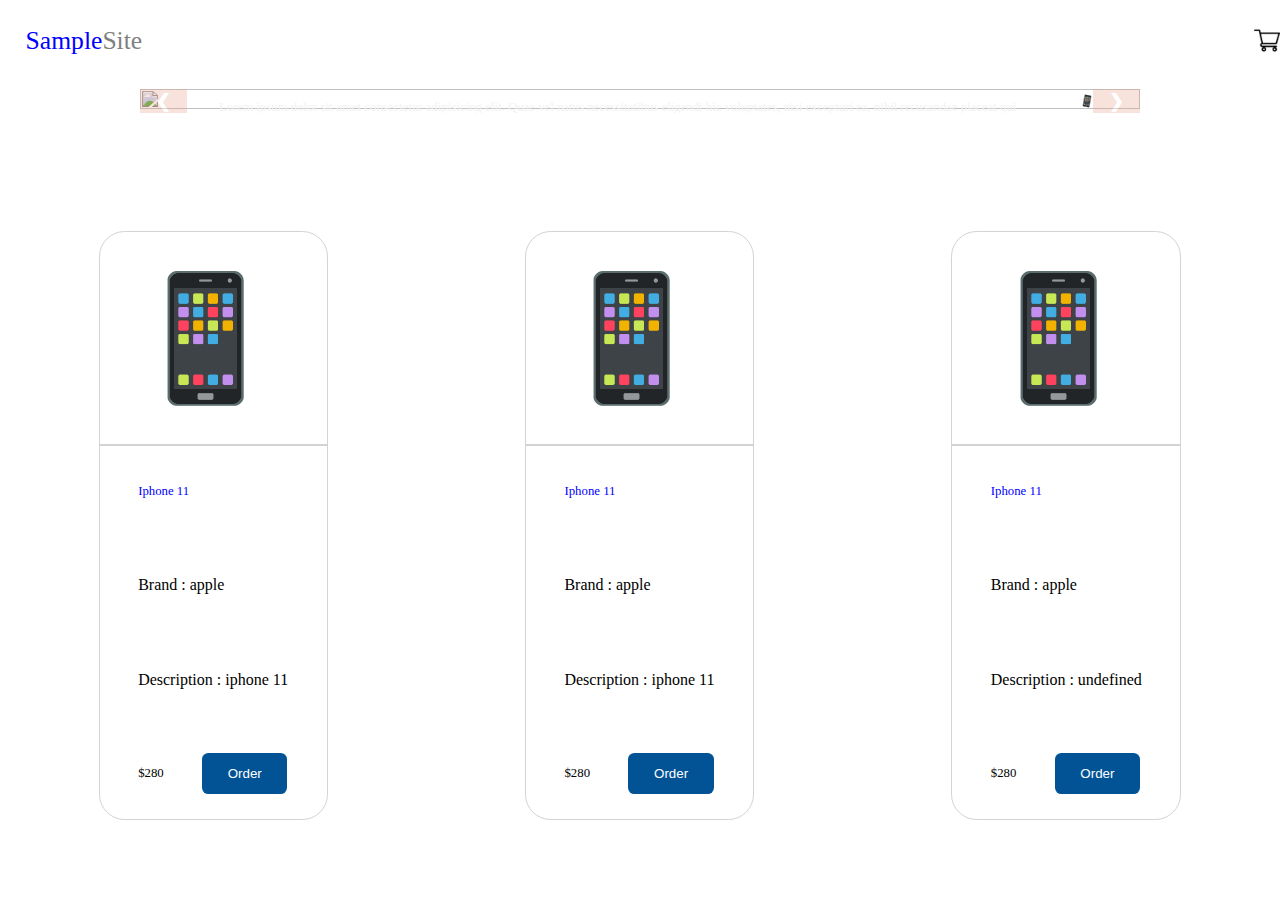
==== index.html @ 5a175bb7 "finished" ====
<!DOCTYPE html>
<html lang="en">
  <head>
    <meta charset="UTF-8" />
    <meta http-equiv="X-UA-Compatible" content="IE=edge" />
    <meta name="viewport" content="width=device-width, initial-scale=1.0" />
    <title>Document</title>
    <link rel="stylesheet" href="./index.css" type="text/css" />
    <link rel="stylesheet" href="./navHeader.css" type="text/css" />
    <link rel="stylesheet" href="./slideshow.css" type="text/css" />
  </head>
  <body>
    <div class="container">
      <div class="root-nav-header">
        <div class="container-nav-header">
          <p>Sample<span>Site</span></p>
          <img class="cartBtn" src="./shopping-cart.png"/></img>
        </div>
        <!-- <div class="line"></div> -->
      </div>

      <object class="slideshow" data="slideshow.html" type="text/html"></object>

      <div class="list"></div>

      <div class="modal">
 <div class="root">
  <img class="close" src="./cancel.png"/>
      <p>Your Order</p>
      
      <div class="container-modal"></div>
    </div></div>

     
    </div>

    <script type="text/javascript" src="./index.js"></script>
    <script type="text/javascript" src="./model.js"></script>
  </body>
</html>
---- index.css ----
html,
body {
  width: 100%;
  height: 100%;
  margin: 0 auto;
}

.container {
  width: 100%;
  height: 100%;
  max-width: 100%;
  max-height: 100%;
  display: flex;
  flex-direction: column;
}

.nav-header {
  max-width: 100%;
  width: 100%;
}

.slideshow {
  min-width: 100%;
  min-height: 101%;
}

.product-content {
  display: flex;
  flex-direction: column;
  width: fit-content;
  height: fit-content;
  border-color: lightgray;
  border-radius: 2vw;
  border-width: 0.1vw;
  border-style: solid;
}
.product-content p {
  margin: 3vw;
}

.line {
  border-color: lightgray;
  border-radius: 2vw;
  border-width: 0.1vw;
  border-style: solid;
}

.product-content img {
  width: 15vh;
  height: 15vh;
  margin: 3vw;
}

.name {
  color: blue;
  font-size: 1vw;
}

.price {
  font-size: 1vw;
}

.price::before {
  content: "$";
}
.detail-product {
  display: flex;
  justify-content: space-between;
  align-items: center;
}

.orderBtn {
  background-color: rgb(2, 83, 150);
  border-radius: 0.5vw;
  border-style: none;
  height: fit-content;
  padding: 1vw 2vw;
  color: white;
}

.list {
  display: flex;
  justify-content: space-around;
}

.modal {
  position: fixed;
  z-index: 1;
  padding-top: 100px;
  left: 0;
  top: 0;
  width: 100%;
  height: 100%;
  overflow: auto;
  background-color: rgb(0, 0, 0);
  background-color: rgba(0, 0, 0, 0.4);
  display: none;
}

.hidden {
  display: block;
}

.root {
  display: flex;
  flex-direction: column;
  background-color: rgb(64, 162, 247);
  border-radius: 1vw;
  padding: 1.5vw;
  width: fit-content;
  align-items: center;
  align-content: center;
  width: 100%;
}
.root p {
  text-align: center;
  font-weight: bold;
}

.content {
  display: flex;
  flex-direction: row;
  justify-content: space-around;
  background-color: antiquewhite;
  height: fit-content;
  padding: 2vw;
  margin-top: 2vw;
  width: 100%;

  border-radius: 1vw;
}

img {
  width: 10%;
  height: 10%;
}

.line {
  width: 100%;
  border-color: lightgray;
  border-style: solid;
  border-width: 0.1vw;
}

.detail {
  display: flex;
  flex-direction: column;

  place-items: flex-start;
  justify-items: flex-end;
  justify-content: space-between;
}

p {
  margin: 0.5vw;
}

.name::first-letter,
brand::first-letter,
description::first-letter {
  text-transform: uppercase;
}

.container-modal {
  margin: auto;
  width: 100%;
}
.close-box {
  display: flex;
}
.close {
  width: 2vw;
  height: 2vw;
}

.close:hover,
.close:focus {
  color: #000;
  text-decoration: none;
  cursor: pointer;
}
---- navHeader.css ----
html,
body {
  width: 100%;
  height: max-content;
  margin: 0 auto;
}
* {
  padding: 0;
  margin: 0;
}
.root-nav-header {
  display: flex;
  flex-direction: column;
  max-width: 100%;
  width: 100%;
}

.container-nav-header {
  height: fit-content;
  width: 100%;
  display: flex;
  align-items: center;
  justify-content: space-between;
}

.container-nav-header img {
  width: 2%;
  height: 2%;
}

.container-nav-header p {
  color: blue;
  font-size: 2vw;
  margin: 1em;
}

.container-nav-header p span {
  color: grey;
}

.line {
  background-color: black;
  width: 100%;
  max-width: 100%;
  height: 1px;
}
---- slideshow.css ----
* {
  box-sizing: border-box;
}

.slideshow-container {
  max-width: 1000px;
  position: relative;
  margin: auto;
  overflow: hidden;
}

.mySlides {
  display: none;
}

.mySlides1 {
  width: 100%;
  height: 100%;
}

.mySlides1 img {
  height: 100%;
  width: 100%;
  object-fit: contain;
}

.above-content {
  display: flex;
  justify-content: space-between;
  position: absolute;
  top: 0;
  left: 0;
  align-items: center;
  width: 100%;
  max-width: 100%;
  height: 100%;
  color: #f2f2f2;
}

.text-content {
  margin: 0px 2rem;
}

.text-content p:first-child {
  font-size: 2vw;
  margin-bottom: 0.1%;
}

.text-content p:nth-child(2) {
  font-size: 1vw;
}

.text-content button {
  background-color: orangered;
  color: white;
  padding: 0.5vw 1vw;
  border: none;
  box-shadow: 0px 8px 15px rgba(0, 0, 0, 0.1);
  text-transform: uppercase;
  font-weight: bold;
  font-size: 1vw;
}

.text-content button:hover {
  box-shadow: 5px 5px 15px rgba(0, 0, 0, 0.4);
}

.above-content img {
  height: 50%;
  transform: rotate(10deg);
}

/* Next & previous buttons */
.prev,
.next {
  cursor: pointer;
  top: 50%;
  width: auto;
  padding: 16px;
  color: white;
  font-weight: bold;
  font-size: 18px;
  transition: 0.6s ease;
  border-radius: 0 3px 3px 0;
  user-select: none;
  background-color: rgb(230, 164, 140);
  opacity: 0.3;
}

/* Position the "next button" to the right */
.next {
  right: 0;
  border-radius: 3px 0 0 3px;
}

/* On hover, add a black background color with a little bit see-through */
.prev:hover,
.next:hover {
  background-color: orangered;
  opacity: 1;
}

/* Number text (1/3 etc) */
.numbertext {
  color: #f2f2f2;
  font-size: 12px;
  padding: 8px 12px;
  position: absolute;

  top: 0;
}

/* The dots/bullets/indicators */
.dot {
  cursor: pointer;
  height: 15px;
  width: 15px;
  margin: 0 2px;
  background-color: #bbb;
  border-radius: 50%;
  display: inline-block;
  transition: background-color 0.6s ease;
}

.active,
.dot:hover {
  background-color: #717171;
}

/* Fading animation */
.fade {
  -webkit-animation-name: fade;
  -webkit-animation-duration: 1.5s;
  animation-name: fade;
  animation-duration: 1.5s;
}

@-webkit-keyframes fade {
  from {
    opacity: 0.4;
  }
  to {
    opacity: 1;
  }
}

@keyframes fade {
  from {
    opacity: 0.4;
  }
  to {
    opacity: 1;
  }
}
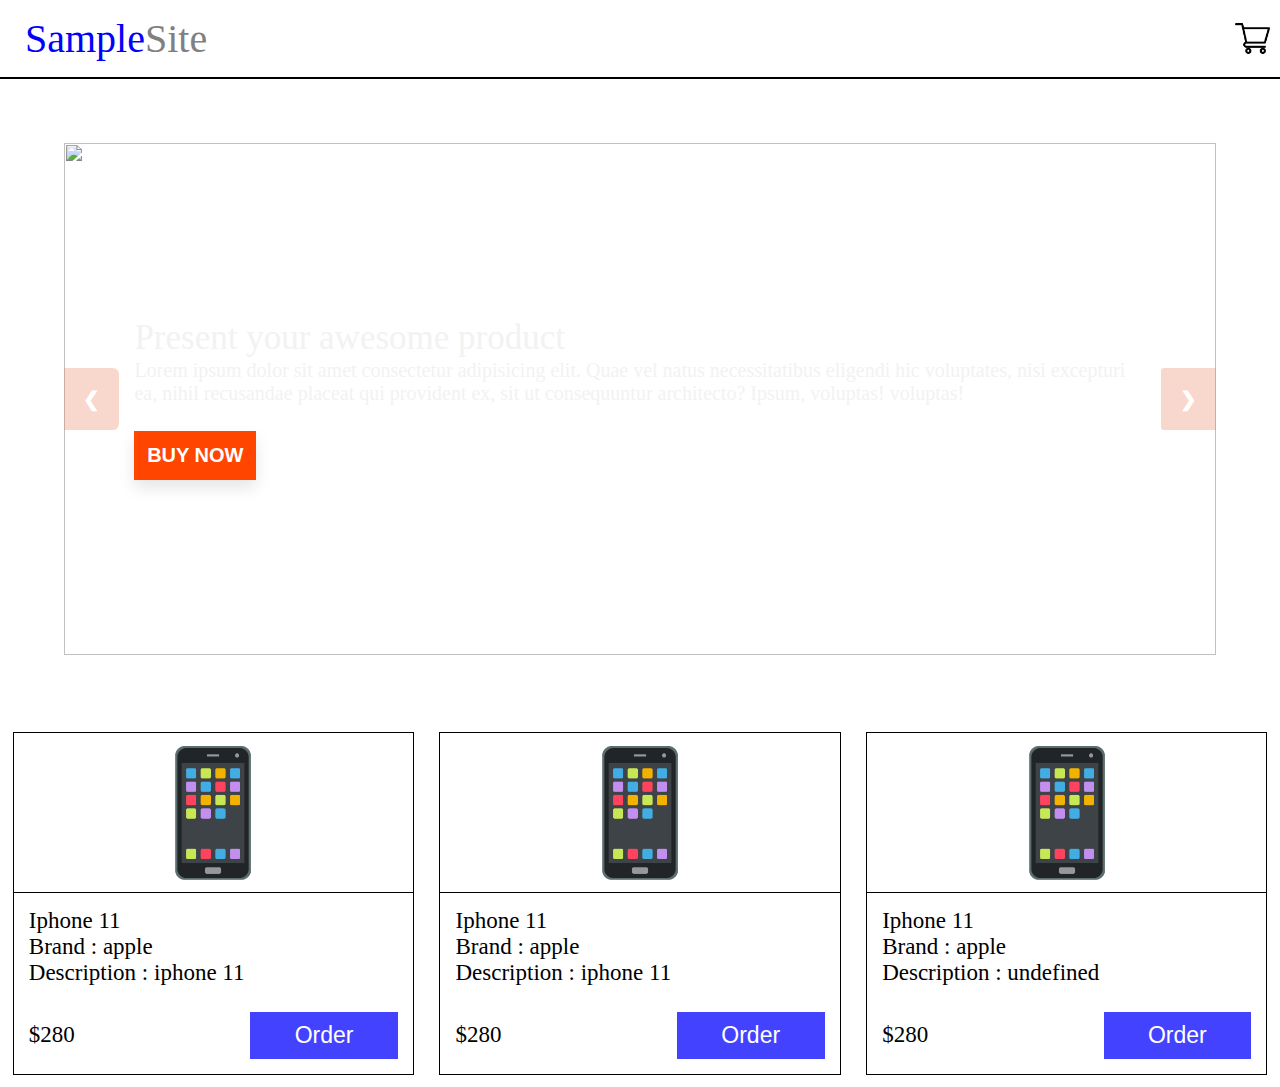
==== commit a7175bd5: "re-assignment" ====
--- a/index.html
+++ b/index.html
@@ -5,36 +5,60 @@
     <meta http-equiv="X-UA-Compatible" content="IE=edge" />
     <meta name="viewport" content="width=device-width, initial-scale=1.0" />
     <title>Document</title>
-    <link rel="stylesheet" href="./index.css" type="text/css" />
-    <link rel="stylesheet" href="./navHeader.css" type="text/css" />
-    <link rel="stylesheet" href="./slideshow.css" type="text/css" />
+    <meta content="width=device-width, initial-scale=1" name="viewport" />
+    <link rel="stylesheet" href="style.css" type="text/css" />
   </head>
   <body>
-    <div class="container">
-      <div class="root-nav-header">
-        <div class="container-nav-header">
-          <p>Sample<span>Site</span></p>
-          <img class="cartBtn" src="./shopping-cart.png"/></img>
+    <div class="root">
+      <div class="header">
+        <p>Sample<span>Site</span></p>
+        <img class="cartIcon" src="shopping-cart.png" />
+      </div>
+      <div class="line"></div>
+
+      <div class="banner">
+        <div class="mySlides fade">
+          <img src="./image1.jpg" />
         </div>
-        <!-- <div class="line"></div> -->
+
+        <div class="mySlides fade">
+          <img src="image2.jpg" />
+        </div>
+
+        <div class="mySlides fade">
+          <img src="image3.jpg" />
+        </div>
+
+        <div class="above-content">
+          <a class="prev" onclick="plusSlides(-1, 0)">&#10094;</a>
+          <div class="text-content">
+            <p class="title-banner">Present your awesome product</p>
+            <p class="sub-title-banner">
+              Lorem ipsum dolor sit amet consectetur adipisicing elit. Quae vel
+              natus necessitatibus eligendi hic voluptates, nisi excepturi ea,
+              nihil recusandae placeat qui provident ex, sit ut consequuntur
+              architecto? Ipsum, voluptas! voluptas!
+            </p>
+
+            <button>buy now</button>
+          </div>
+          <a class="next" onclick="plusSlides(1, 0)">&#10095;</a>
+        </div>
+      </div>
+      <div class="carts-wrap">
+        <div class="carts"></div>
       </div>
 
-      <object class="slideshow" data="slideshow.html" type="text/html"></object>
-
-      <div class="list"></div>
-
       <div class="modal">
- <div class="root">
-  <img class="close" src="./cancel.png"/>
-      <p>Your Order</p>
-      
-      <div class="container-modal"></div>
-    </div></div>
-
-     
+        <div class="modal-content">
+          <span class="close">&times;</span>
+          <div class="modal-list">
+            <p>Your Order</p>
+            <div class="modal-products"></div>
+          </div>
+        </div>
+      </div>
     </div>
-
-    <script type="text/javascript" src="./index.js"></script>
-    <script type="text/javascript" src="./model.js"></script>
+    <script type="text/javascript" src="./script.js"></script>
   </body>
 </html>
--- a/style.css
+++ b/style.css
@@ -0,0 +1,869 @@
+* {
+  box-sizing: border-box;
+  margin: 0;
+}
+
+.header {
+  display: flex;
+  flex-direction: row;
+  align-items: center;
+  justify-content: space-between;
+  padding-left: 10px;
+  padding-right: 10px;
+}
+
+.header p {
+  color: blue;
+}
+
+.header span {
+  color: gray;
+}
+
+.line {
+  background-color: black;
+  width: 100%;
+  height: 2px;
+  margin-bottom: 5vw;
+}
+
+/* ---------------BANNER-------------------- */
+
+.banner {
+  max-width: 90%;
+  position: relative;
+  margin: auto;
+  overflow: hidden;
+  margin-bottom: 5vw;
+}
+
+.mySlides {
+  display: none;
+  width: 100%;
+  height: 30vw;
+}
+
+.mySlides img {
+  width: 100%;
+  height: 30vw;
+  object-fit: cover;
+}
+
+.above-content {
+  display: flex;
+  justify-content: space-between;
+  position: absolute;
+  top: 0;
+  left: 0;
+  align-items: center;
+  width: 100%;
+  max-width: 100%;
+  height: 100%;
+  color: #f2f2f2;
+}
+
+.fade {
+  -webkit-animation-name: fade;
+  -webkit-animation-duration: 1.5s;
+  animation-name: fade;
+  animation-duration: 1.5s;
+}
+
+.prev,
+.next {
+  cursor: pointer;
+  top: 50%;
+  width: auto;
+  padding: 1.5vw;
+  color: white;
+  font-weight: bold;
+  font-size: 1vw;
+  transition: 0.6s ease;
+  border-radius: 0 0.5vw 0.5vw 0;
+  user-select: none;
+  background-color: rgb(233, 129, 91);
+  opacity: 0.3;
+}
+
+.next {
+  right: 0;
+  border-radius: 3px 0 0 3px;
+}
+
+.prev:hover,
+.next:hover {
+  background-color: orangered;
+  opacity: 1;
+}
+
+.text-content {
+  padding-left: 20px;
+}
+
+.text-content p:first-child {
+  font-size: 2vw;
+  margin-bottom: 0.1%;
+}
+
+.text-content button {
+  background-color: orangered;
+  color: white;
+  padding: 0.5vw 1vw;
+  border: none;
+  box-shadow: 0px 8px 15px rgba(0, 0, 0, 0.1);
+  text-transform: uppercase;
+  font-weight: bold;
+  font-size: 1vw;
+}
+/* ---------------BANNER-------------------- */
+
+/* ---------------------Carts------------------------ */
+.carts-wrap {
+  width: 100%;
+  display: flex;
+  justify-content: center;
+}
+.carts {
+  display: flex;
+  justify-content: space-around;
+  flex-direction: row;
+}
+.product-content {
+  width: fit-content;
+  height: fit-content;
+  justify-content: center;
+  margin: 1vw;
+  border-width: 0.1vw;
+  border-style: solid;
+  border-color: black;
+  display: flex;
+  flex-direction: column;
+  align-items: center;
+}
+
+.product-content img {
+  width: 40%;
+  height: 50%;
+  object-fit: cover;
+  padding: 1vw;
+  justify-content: center;
+}
+
+.detail {
+  padding: 15px;
+  width: 100%;
+  text-justify: center;
+}
+
+.detail-product {
+  display: grid;
+  grid-template-columns: 60% 40%;
+  margin-top: 2vw;
+}
+
+.detail-product button {
+  background-color: rgb(67, 67, 255);
+  border-style: none;
+}
+
+.line-detail {
+  background-color: black;
+  width: 100%;
+  height: 0.5px;
+}
+
+.price::before {
+  content: "$";
+}
+
+.name::first-letter,
+brand::first-letter,
+description::first-letter {
+  text-transform: uppercase;
+}
+
+.orderBtn {
+  text-align: center;
+  cursor: pointer;
+  outline: none;
+  color: #fff;
+  background-color: #04aa6d;
+  border: none;
+}
+
+.orderBtn:active {
+  background-color: #3e8e41;
+  box-shadow: 0 5px #666;
+}
+/* ---------------------end of Carts------------------------ */
+
+/* -------------------------Modal--------------------------------- */
+.modal {
+  display: none;
+  position: fixed; /* Stay in place */
+  z-index: 1; /* Sit on top */
+  left: 0;
+  top: 0;
+  width: 100%; /* Full width */
+  height: 100%; /* Full height */
+  overflow: auto; /* Enable scroll if needed */
+  background-color: rgb(0, 0, 0); /* Fallback color */
+  background-color: rgba(0, 0, 0, 0.4); /* Black w/ opacity */
+}
+
+.modal-list {
+  width: 100%;
+}
+
+/* Modal Content */
+.modal-content {
+  position: absolute;
+  left: 50%;
+  top: 50%;
+  flex-wrap: wrap;
+  transform: translate(-50%, -50%);
+  background-color: #f2f2f2;
+  display: flex;
+}
+
+.show {
+  display: block;
+}
+
+.modal-products .price {
+  text-align: start;
+}
+
+.close {
+  color: #aaa;
+  float: right;
+  font-size: 28px;
+  font-weight: bold;
+  padding: 20px;
+  background-color: red;
+}
+
+.close:hover,
+.close:focus {
+  color: black;
+  text-decoration: none;
+  cursor: pointer;
+}
+
+.modal-products {
+  display: flex;
+  flex-direction: column;
+}
+
+/* -------------------------emd of Modal--------------------------------- */
+
+@media screen and (max-width: 2600px) and (min-width: 2000px) {
+  .header p {
+    font-size: 45px;
+    margin: 15px;
+  }
+  .cartIcon {
+    width: 45px;
+  }
+
+  .text-content {
+    padding-right: 15px;
+    padding-left: 15px;
+  }
+
+  .text-content p:first-child {
+    font-size: 40px;
+  }
+
+  .text-content .sub-title-banner {
+    font-size: 30px;
+  }
+
+  .text-content button {
+    font-size: 25px;
+    padding: 1vw;
+    margin-top: 2vw;
+  }
+
+  .mySlides {
+    height: 25vw;
+  }
+  .mySlides img {
+    height: 25vw;
+  }
+
+  .prev,
+  .next {
+    font-size: 20px;
+  }
+
+  .detail p {
+    font-size: 25px;
+    margin-bottom: auto;
+    margin-top: auto;
+  }
+
+  .detail button {
+    font-size: 23px;
+    padding: 10px;
+  }
+
+  .modal-list {
+    width: 100%;
+  }
+
+  .modal-list p:first-child {
+    font-size: 30px;
+    text-align: center;
+  }
+
+  .modal-content {
+    width: 80%;
+  }
+
+  .modal-products {
+    align-items: center;
+    padding: 20px;
+    display: flex;
+    flex-direction: row;
+  }
+}
+
+@media screen and (max-width: 2000px) and (min-width: 1000px) {
+  .header p {
+    font-size: 40px;
+    margin: 15px;
+  }
+  .cartIcon {
+    width: 35px;
+  }
+
+  .text-content {
+    padding-right: 15px;
+    padding-left: 15px;
+  }
+
+  .text-content p:first-child {
+    font-size: 35px;
+  }
+
+  .text-content .sub-title-banner {
+    font-size: 20px;
+  }
+
+  .text-content button {
+    font-size: 20px;
+    padding: 1vw;
+    margin-top: 2vw;
+  }
+
+  .mySlides {
+    height: 40vw;
+  }
+  .mySlides img {
+    height: 40vw;
+  }
+
+  .prev,
+  .next {
+    font-size: 20px;
+  }
+
+  .detail p {
+    font-size: 23px;
+    margin-bottom: auto;
+    margin-top: auto;
+  }
+
+  .detail button {
+    font-size: 23px;
+    padding: 10px;
+  }
+
+  .modal-list {
+    width: 100%;
+  }
+
+  .modal-list p:first-child {
+    font-size: 20px;
+    text-align: center;
+  }
+
+  .modal-content {
+    width: 80%;
+  }
+
+  .modal-products {
+    align-items: center;
+    padding: 20px;
+    display: flex;
+    flex-direction: row;
+  }
+}
+
+@media screen and (max-width: 1000px) and (min-width: 800px) {
+  .header p {
+    font-size: 40px;
+    margin: 15px;
+  }
+  .cartIcon {
+    width: 35px;
+  }
+
+  .text-content {
+    padding-right: 15px;
+    padding-left: 15px;
+  }
+
+  .text-content p:first-child {
+    font-size: 35px;
+  }
+
+  .text-content .sub-title-banner {
+    font-size: 20px;
+  }
+
+  .text-content button {
+    font-size: 20px;
+    padding: 1vw;
+    margin-top: 2vw;
+  }
+
+  .mySlides {
+    height: 40vw;
+  }
+  .mySlides img {
+    height: 40vw;
+  }
+
+  .prev,
+  .next {
+    font-size: 20px;
+  }
+
+  .detail p {
+    font-size: 23px;
+    margin-bottom: auto;
+    margin-top: auto;
+  }
+
+  .detail button {
+    font-size: 23px;
+    padding: 10px;
+  }
+
+  .modal-list {
+    width: 100%;
+  }
+
+  .modal-list p:first-child {
+    font-size: 20px;
+    text-align: center;
+  }
+
+  .modal-content {
+    width: 80%;
+  }
+
+  .modal-products {
+    align-items: center;
+    padding: 20px;
+    display: flex;
+    flex-direction: row;
+  }
+}
+
+@media screen and (max-width: 800px) and (min-width: 600px) {
+  .header p {
+    font-size: 30px;
+    margin: 15px;
+  }
+  .cartIcon {
+    width: 30px;
+  }
+
+  .text-content {
+    padding-right: 15px;
+    padding-left: 15px;
+  }
+
+  .text-content p:first-child {
+    font-size: 25px;
+  }
+
+  .text-content .sub-title-banner {
+    font-size: 13px;
+  }
+
+  .text-content button {
+    font-size: 12px;
+    padding: 1vw;
+    margin-top: 2vw;
+  }
+
+  .mySlides {
+    height: 40vw;
+  }
+  .mySlides img {
+    height: 40vw;
+  }
+
+  .prev,
+  .next {
+    font-size: 17px;
+  }
+
+  .detail p {
+    font-size: 20px;
+    margin-bottom: auto;
+    margin-top: auto;
+  }
+
+  .detail button {
+    font-size: 20px;
+    padding: 10px;
+  }
+
+  .modal-list {
+    width: 100%;
+  }
+
+  .modal-list p:first-child {
+    font-size: 20px;
+    text-align: center;
+  }
+
+  .modal-content {
+    width: 80%;
+  }
+
+  .modal-products {
+    align-items: center;
+    padding: 20px;
+    display: flex;
+    flex-direction: row;
+  }
+}
+
+@media screen and (max-width: 600px) and (min-width: 500px) {
+  .header p {
+    font-size: 30px;
+    margin: 15px;
+  }
+  .cartIcon {
+    width: 30px;
+  }
+
+  .text-content {
+    padding-right: 15px;
+    padding-left: 15px;
+  }
+
+  .text-content p:first-child {
+    font-size: 25px;
+  }
+
+  .text-content .sub-title-banner {
+    font-size: 13px;
+  }
+
+  .text-content button {
+    font-size: 12px;
+    padding: 1vw;
+    margin-top: 2vw;
+  }
+
+  .mySlides {
+    height: 40vw;
+  }
+  .mySlides img {
+    height: 40vw;
+  }
+
+  .prev,
+  .next {
+    font-size: 17px;
+  }
+
+  .detail p {
+    font-size: 20px;
+    margin-bottom: auto;
+    margin-top: auto;
+  }
+
+  .detail button {
+    font-size: 20px;
+    padding: 10px;
+  }
+
+  .modal-list {
+    width: 100%;
+  }
+
+  .modal-list p:first-child {
+    font-size: 20px;
+    text-align: center;
+  }
+
+  .modal-content {
+    width: 80%;
+  }
+
+  .modal-products {
+    align-items: center;
+    padding: 20px;
+  }
+
+  .carts {
+    display: grid;
+  }
+
+  .detail-product {
+    grid-template-columns: 80% 20%;
+  }
+}
+
+@media screen and (max-width: 500px) and (min-width: 400px) {
+  .header p {
+    font-size: 30px;
+    margin: 15px;
+  }
+  .cartIcon {
+    width: 30px;
+  }
+
+  .text-content {
+    padding-right: 15px;
+    padding-left: 15px;
+  }
+
+  .text-content p:first-child {
+    font-size: 20px;
+  }
+
+  .text-content .sub-title-banner {
+    font-size: 10px;
+  }
+
+  .text-content button {
+    font-size: 10px;
+    padding: 1vw;
+    margin-top: 2vw;
+  }
+
+  .mySlides {
+    height: 40vw;
+  }
+  .mySlides img {
+    height: 40vw;
+  }
+
+  .prev,
+  .next {
+    font-size: 17px;
+  }
+
+  .detail p {
+    font-size: 20px;
+    margin-bottom: auto;
+    margin-top: auto;
+  }
+
+  .detail button {
+    font-size: 20px;
+    padding: 10px;
+  }
+
+  .modal-list {
+    width: 100%;
+  }
+
+  .modal-list p:first-child {
+    font-size: 20px;
+    text-align: center;
+  }
+
+  .modal-content {
+    width: 80%;
+  }
+
+  .modal-products {
+    align-items: center;
+    padding: 20px;
+  }
+
+  .carts {
+    display: grid;
+  }
+
+  .detail-product {
+    grid-template-columns: 80% 20%;
+  }
+}
+
+@media screen and (max-width: 400px) and (min-width: 300px) {
+  .header p {
+    font-size: 25px;
+    margin: 10px;
+  }
+  .cartIcon {
+    width: 25px;
+  }
+
+  .text-content {
+    padding-right: 10px;
+    padding-left: 10px;
+  }
+
+  .text-content p:first-child {
+    font-size: 15px;
+  }
+
+  .text-content .sub-title-banner {
+    font-size: 10px;
+  }
+
+  .text-content button {
+    font-size: 7px;
+    padding: 1vw;
+    margin-top: 2vw;
+  }
+
+  .mySlides {
+    height: 50vw;
+  }
+  .mySlides img {
+    height: 50vw;
+  }
+
+  .prev,
+  .next {
+    font-size: 15px;
+  }
+
+  .detail p {
+    font-size: 15px;
+    margin-bottom: auto;
+    margin-top: auto;
+  }
+
+  .detail button {
+    font-size: 15px;
+    padding: 1vw;
+  }
+
+  .modal-list {
+    width: 100%;
+  }
+
+  .modal-list p:first-child {
+    font-size: 15px;
+    text-align: center;
+  }
+
+  .modal-content {
+    width: 80%;
+  }
+
+  .modal-products {
+    align-items: center;
+    padding: 20px;
+  }
+
+  .carts {
+    display: grid;
+  }
+
+  .detail-product {
+    grid-template-columns: 80% 20%;
+  }
+}
+
+@media screen and (max-width: 300px) and (min-width: 100px) {
+  .header p {
+    font-size: 20px;
+    margin: 8px;
+  }
+  .cartIcon {
+    width: 20px;
+  }
+
+  .product-content p {
+    font-size: 20px;
+  }
+
+  .text-content {
+    padding-right: 10px;
+    padding-left: 10px;
+  }
+
+  .text-content p:first-child {
+    font-size: 15px;
+  }
+
+  .text-content .sub-title-banner {
+    font-size: 8px;
+  }
+
+  .text-content button {
+    font-size: 7px;
+    padding: 1vw;
+    margin-top: 2vw;
+  }
+
+  .prev,
+  .next {
+    font-size: 12px;
+  }
+
+  .detail {
+    padding: 10px;
+  }
+
+  .detail p {
+    font-size: 10px;
+    margin-bottom: auto;
+    margin-top: auto;
+  }
+
+  .detail button {
+    font-size: 8px;
+    padding: 1vw;
+  }
+
+  .modal-list {
+    display: flex;
+    flex-direction: column;
+  }
+
+  .modal-list p:first-child {
+    font-size: 10px;
+    text-align: center;
+  }
+
+  .modal-content {
+    width: 80%;
+  }
+
+  .modal-products {
+    align-items: center;
+    padding: 20px;
+  }
+
+  .carts {
+    display: grid;
+  }
+
+  .detail-product {
+    grid-template-columns: 70% 30%;
+  }
+
+  .mySlides {
+    height: 70vw;
+  }
+  .mySlides img {
+    height: 70vw;
+  }
+}
+
+/* ---------------------font responsive----------------- */
